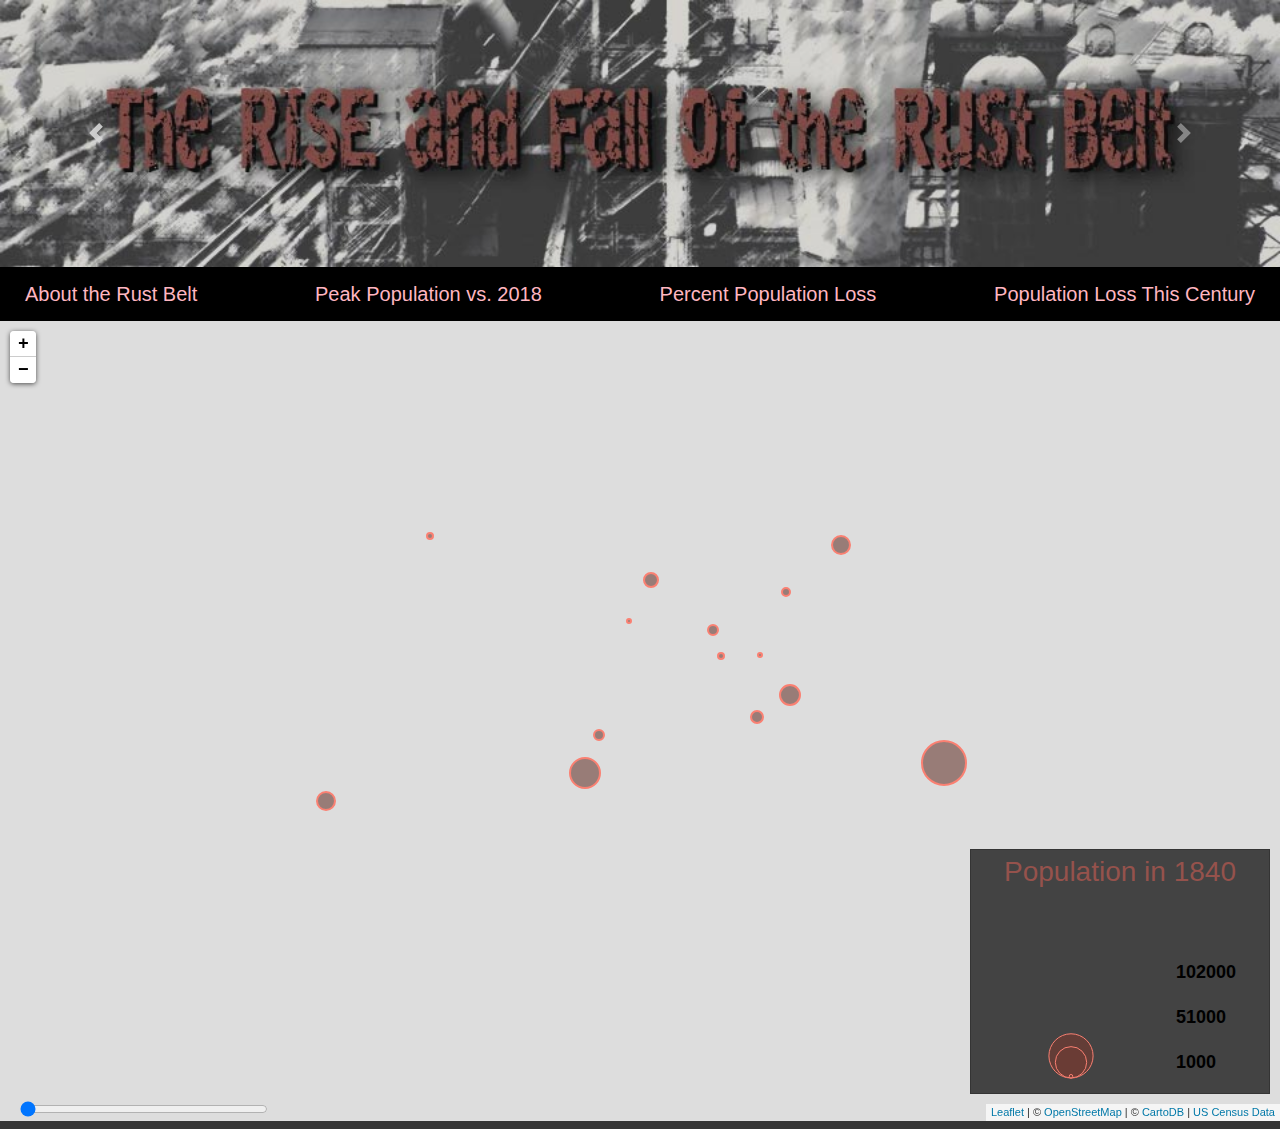
==== index.html @ b7c52be9 "Rust Belt Lab" ====
<!DOCTYPE html>
<html lang="en">

<head>
  <meta charset="UTF-8">
  <meta name="viewport" content="width=device-width, initial-scale=1.0">
  <meta http-equiv="X-UA-Compatible" content="ie=edge">
  <title>The Rise and Fall of the Rustbelt</title>
  <link rel="stylesheet" href="css/bootstrap.min.css">
  <link rel="stylesheet" href="css/leaflet.css">
  <link rel="stylesheet" href="css/style.css">
</head>

<body>
  <div id="wrapper">
    <div id="carouselExampleFade" class="carousel slide carousel-fade" data-ride="carousel">
      <div class="carousel-inner">
        <div class="carousel-item active">
          <img class="d-block w-100 h-10" src="img/title1.jpg" alt="First slide">
        </div>
        <div class="carousel-item">
          <img class="d-block w-100" src="img/title2.jpg" alt="Second slide">
        </div>
        <div class="carousel-item">
          <img class="d-block w-100" src="img/title3.jpg" alt="Third slide">
        </div>
        <div class="carousel-item">
          <img class="d-block w-100" src="img/title4.jpg" alt="Fourth slide">
        </div>
        <div class="carousel-item">
          <img class="d-block w-100" src="img/title5.jpg" alt="Fifth slide">
        </div>
      </div>
      <a class="carousel-control-prev" href="#carouselExampleFade" role="button" data-slide="prev">
        <span class="carousel-control-prev-icon" aria-hidden="true"></span>
        <span class="sr-only">Previous</span>
      </a>
      <a class="carousel-control-next" href="#carouselExampleFade" role="button" data-slide="next">
        <span class="carousel-control-next-icon" aria-hidden="true"></span>
        <span class="sr-only">Next</span>
      </a>
    </div>
    <!-- <img src="img/Title.svg" alt="The Rise and Fall of the Rust Belt"></img> -->
    <nav id="navBar" class="navbar navbar-inverse navbar-fixed-top" role="navigation">
      <div class="container-fluid">
        <a href id="aboutButton" data-toggle="modal" data-target="#about">About the Rust Belt</a>
        <a href id="aboutButton" data-toggle="modal" data-target="#PopLoss">Peak Population vs. 2018</a>
        <a href id="aboutButton" data-toggle="modal" data-target="#totalLoss">Percent Population Loss</a>
        <a href id="aboutButton" data-toggle="modal" data-target="#recentLoss">Population Loss This Century</a>
        <!-- <a href id="aboutButton" data-toggle="modal" data-target="#Pop4">Pop4</a> -->
      </div>
    </nav>
    <div id="about" class="modal fade" role="dialog" style="display: none;">
      <div class="modal-dialog">
        <div id="modal-header" class="modal-header modalHeadFoot">
          <h3 class="modal-title">The History of the "Rust Belt"</h3>
          <button id="x" type="button" class="close" data-dismiss="modal">x</button>
        </div>
        <div id="modalBody" class="modal-body">
          <p>The "Rust Belt" refers to portions of the Great Lakes, Midwest, and mid-Atlantic
            United States which was characterized by cities built on mining and manufacturing
            industies. With easy access to transport options via railroads, the Great Lakes,
            and rivers, as well as proximity to mines to supply the factories, massive
            population growth occurred throughout the region from the mid 19th to mid 20th
            centuries.</p>

          <p>By the mid 20th century, however, automation began replacing factory
            jobs. By the 1970's and 1980's, manufacturing began moving overseas, causing
            many of the area factories to shut down. The economy of the region took a
            major hit during this time, with population falling for many major cities.
            Walter Mondale dubbed the region the "Rust Belt", referring to the thousands
            of factories left abandoned and ruined. Those cities that were unable to
            adapt to a new economy continue to shrink today.</p>
        </div>
        <div id="modalHeadFoot" class="modal-footer">
          <button id="modalButton" type="button" class="btn" data-dismiss="modal">Close</button>
        </div>
      </div>
    </div>
    <div id="PopLoss" class="modal fade" role="dialog" style="display: none;">
      <div class="modal-dialog">
        <div id="modal-header" class="modal-header modalHeadFoot">
          <h3 class="modal-title">Peak Population vs. Current</h3>
          <button id="x" type="button" class="close" data-dismiss="modal">x</button>
        </div>
        <div id="modalBody" class="modal-body">
          <style type="text/css">
            .tg {
              border-collapse: collapse;
              border-spacing: 10px;
            }

            .tg td {
              font-family: Tahoma, Geneva, sans-serif;
              font-size: 14px;
              padding: 15px 7px;
              border-style: solid;
              border-width: 1px;
              overflow: hidden;
              word-break: normal;
              border-color: #343434;
            }

            .tg th {
              font-family: Tahoma, Geneva, sans-serif;
              font-size: 14px;
              font-weight: normal;
              padding: 15px 7px;
              border-style: solid;
              border-width: 1px;
              overflow: hidden;
              word-break: normal;
              border-color: #343434;
            }

            .tg .tg-cly1 {
              text-align: left;
              vertical-align: middle
            }

            .tg .tg-smw1 {
              color: #95524c;
              font-weight: bold;
              font-size: 16px;
              font-family: Tahoma, Geneva, sans-serif !important;
              border-color: #343434;
              text-align: left;
              vertical-align: middle
            }
          </style>
          <table class="tg">
            <tr>
              <th class="tg-cly1"></th>
              <th class="tg-smw1">Maximum<br>Population</th>
              <th class="tg-smw1">2018<br>Population</th>
            </tr>
            <tr>
              <td class="tg-smw1">Detroit</td>
              <td class="tg-cly1">1849568</td>
              <td class="tg-cly1">672662</td>
            </tr>
            <tr>
              <td class="tg-smw1">Baltimore</td>
              <td class="tg-cly1">949708</td>
              <td class="tg-cly1">602495</td>
            </tr>
            <tr>
              <td class="tg-smw1">Cleveland</td>
              <td class="tg-cly1">914808</td>
              <td class="tg-cly1">383793</td>
            </tr>
            <tr>
              <td class="tg-smw1">St. Louis</td>
              <td class="tg-cly1">856796</td>
              <td class="tg-cly1">302838</td>
            </tr>
            <tr>
              <td class="tg-smw1">Milwaukee</td>
              <td class="tg-cly1">741324</td>
              <td class="tg-cly1">592025</td>
            </tr>
            <tr>
              <td class="tg-smw1">Pittsburgh</td>
              <td class="tg-cly1">676806</td>
              <td class="tg-cly1">301048</td>
            </tr>
            <tr>
              <td class="tg-smw1">Buffalo</td>
              <td class="tg-cly1">580132</td>
              <td class="tg-cly1">256304</td>
            </tr>
            <tr>
              <td class="tg-smw1">Cincinnati</td>
              <td class="tg-cly1">503998</td>
              <td class="tg-cly1">302605</td>
            </tr>
            <tr>
              <td class="tg-smw1">Toledo</td>
              <td class="tg-cly1">383818</td>
              <td class="tg-cly1">274975</td>
            </tr>
            <tr>
              <td class="tg-smw1">Akron</td>
              <td class="tg-cly1">290351</td>
              <td class="tg-cly1">198006</td>
            </tr>
            <tr>
              <td class="tg-smw1">Dayton</td>
              <td class="tg-cly1">262332</td>
              <td class="tg-cly1">140640</td>
            </tr>
            <tr>
              <td class="tg-smw1">Syracuse</td>
              <td class="tg-cly1">220583</td>
              <td class="tg-cly1">142749</td>
            </tr>
            <tr>
              <td class="tg-smw1">Flint</td>
              <td class="tg-cly1">196940</td>
              <td class="tg-cly1">95943</td>
            </tr>
            <tr>
              <td class="tg-smw1">Gary</td>
              <td class="tg-cly1">178320</td>
              <td class="tg-cly1">75282</td>
            </tr>
            <tr>
              <td class="tg-smw1">Youngstown</td>
              <td class="tg-cly1">170002</td>
              <td class="tg-cly1">64958</td>
            </tr>
            <tr>
              <td class="tg-smw1">Erie</td>
              <td class="tg-cly1">138440</td>
              <td class="tg-cly1">96471</td>
            </tr>
            <tr>
              <td class="tg-smw1">South Bend</td>
              <td class="tg-cly1">132445</td>
              <td class="tg-cly1">101860</td>
            </tr>
            <tr>
              <td class="tg-smw1">Canton</td>
              <td class="tg-cly1">116912</td>
              <td class="tg-cly1">70458</td>
            </tr>
            <tr>
              <td class="tg-smw1">Decatur</td>
              <td class="tg-cly1">94081</td>
              <td class="tg-cly1">71290</td>
            </tr>
            <tr>
              <td class="tg-smw1">Wheeling</td>
              <td class="tg-cly1">61659</td>
              <td class="tg-cly1">26771</td>
            </tr>
          </table>
        </div>
        <div id="modalHeadFoot" class="modal-footer">
          <button id="modalButton" type="button" class="btn" data-dismiss="modal">Close</button>
        </div>
      </div>
    </div>
    <div id="totalLoss" class="modal fade" role="dialog" style="display: none;">
      <div class="modal-dialog">
        <div id="modal-header" class="modal-header modalHeadFoot">
          <h3 class="modal-title">Percent Population Loss</h3>
          <button id="x" type="button" class="close" data-dismiss="modal">x</button>
        </div>
        <div id="modalBody" class="modal-body">
          <style type="text/css">
            .tg {
              border-collapse: collapse;
              border-spacing: 0;
            }

            .tg td {
              font-family: Tahoma, Geneva, sans-serif;
              font-size: 14px;
              padding: 10px 15px;
              border-style: solid;
              border-width: 1px;
              overflow: hidden;
              word-break: normal;
              border-color: #343434;
            }

            .tg th {
              font-family: Tahoma, Geneva, sans-serif;
              font-size: 14px;
              font-weight: normal;
              padding: 10px 15px;
              border-style: solid;
              border-width: 1px;
              overflow: hidden;
              word-break: normal;
              border-color: #343434;
            }

            .tg .tg-cly1 {
              text-align: left;
              vertical-align: middle
            }

            .tg .tg-vs35 {
              font-weight: bold;
              font-family: Tahoma, Geneva, sans-serif !important;
              color: #95524c;
              border-color: #343434;
              text-align: left;
              vertical-align: middle
            }
          </style>
          <table class="tg">
            <tr>
              <th class="tg-vs35"></th>
              <th class="tg-vs35">Percent Population<br>&nbsp;&nbsp;Loss</th>
              <th class="tg-vs35">Population Loss</th>
            </tr>
            <tr>
              <td class="tg-vs35">St. Louis</td>
              <td class="tg-cly1">64.65%</td>
              <td class="tg-cly1">553958</td>
            </tr>
            <tr>
              <td class="tg-vs35">Detroit</td>
              <td class="tg-cly1">63.63%</td>
              <td class="tg-cly1">1176906</td>
            </tr>
            <tr>
              <td class="tg-vs35">Youngstown</td>
              <td class="tg-cly1">61.79%</td>
              <td class="tg-cly1">105044</td>
            </tr>
            <tr>
              <td class="tg-vs35">Cleveland</td>
              <td class="tg-cly1">58.05%</td>
              <td class="tg-cly1">531015</td>
            </tr>
            <tr>
              <td class="tg-vs35">Gary</td>
              <td class="tg-cly1">57.78%</td>
              <td class="tg-cly1">103038</td>
            </tr>
            <tr>
              <td class="tg-vs35">Wheeling</td>
              <td class="tg-cly1">56.58%</td>
              <td class="tg-cly1">34888</td>
            </tr>
            <tr>
              <td class="tg-vs35">Buffalo</td>
              <td class="tg-cly1">55.82%</td>
              <td class="tg-cly1">323828</td>
            </tr>
            <tr>
              <td class="tg-vs35">Pittsburgh</td>
              <td class="tg-cly1">55.52%</td>
              <td class="tg-cly1">375758</td>
            </tr>
            <tr>
              <td class="tg-vs35">Flint</td>
              <td class="tg-cly1">51.28%</td>
              <td class="tg-cly1">100997</td>
            </tr>
            <tr>
              <td class="tg-vs35">Dayton</td>
              <td class="tg-cly1">46.39%</td>
              <td class="tg-cly1">121692</td>
            </tr>
            <tr>
              <td class="tg-vs35">Cincinnati</td>
              <td class="tg-cly1">39.96%</td>
              <td class="tg-cly1">201393</td>
            </tr>
            <tr>
              <td class="tg-vs35">Canton</td>
              <td class="tg-cly1">39.73%</td>
              <td class="tg-cly1">46454</td>
            </tr>
            <tr>
              <td class="tg-vs35">Baltimore</td>
              <td class="tg-cly1">36.56%</td>
              <td class="tg-cly1">347213</td>
            </tr>
            <tr>
              <td class="tg-vs35">Syracuse</td>
              <td class="tg-cly1">35.29%</td>
              <td class="tg-cly1">77834</td>
            </tr>
            <tr>
              <td class="tg-vs35">Akron</td>
              <td class="tg-cly1">31.80%</td>
              <td class="tg-cly1">92345</td>
            </tr>
            <tr>
              <td class="tg-vs35">Erie</td>
              <td class="tg-cly1">30.32%</td>
              <td class="tg-cly1">41969</td>
            </tr>
            <tr>
              <td class="tg-vs35">Toledo</td>
              <td class="tg-cly1">28.36%</td>
              <td class="tg-cly1">108843</td>
            </tr>
            <tr>
              <td class="tg-vs35">Decatur</td>
              <td class="tg-cly1">24.22%</td>
              <td class="tg-cly1">22791</td>
            </tr>
            <tr>
              <td class="tg-vs35">South Bend</td>
              <td class="tg-cly1">23.09%</td>
              <td class="tg-cly1">30585</td>
            </tr>
            <tr>
              <td class="tg-vs35">Milwaukee</td>
              <td class="tg-cly1">20.14%</td>
              <td class="tg-cly1">149299</td>
            </tr>
          </table>
        </div>
        <div id="modalHeadFoot" class="modal-footer">
          <button id="modalButton" type="button" class="btn" data-dismiss="modal">Close</button>
        </div>
      </div>
    </div>
    <div id="recentLoss" class="modal fade" role="dialog" style="display: none;">
      <div class="modal-dialog">
        <div id="modal-header" class="modal-header modalHeadFoot">
          <h3 class="modal-title">Recent Population Trends</h3>
          <button id="x" type="button" class="close" data-dismiss="modal">x</button>
        </div>
        <div id="modalBody" class="modal-body">
          <p>Many Rust Belt cities shown here continue to struggle with population loss
            even as suburbs continue to expand around them. Of the cities studied,
            <b style="color:LightSalmon !important">Detroit, Gary, Flint, Youngstown,</b>
            and <b style="color:LightSalmon !important">Cleveland</b> have fared the worst,
            losing over 20% of their population since 2000. </p>
          <p><b style="color:LightSalmon !important">Syracuse</b> and <b style="color:LightSalmon !important">Milwaukee</b>
            meanwhile saw the least loss in the last 20 years, at under 3%. </p>
          <p>While the area continues to provide manufacturing, cities are expanding into
            newer industies such as biotech, nanotech, robotics, creative industries, polymers,
            and even casinos and convention centers for recovery. </p>
        </div>
        <div id="modalHeadFoot" class="modal-footer">
          <button id="modalButton" type="button" class="btn" data-dismiss="modal">Close</button>
        </div>
      </div>
    </div>
    <div id="map"></div>
  </div>
  <!--scripts-->
  <script src="js/jquery-3.4.1.js" type="text/javascript"></script>
  <script src="js/leaflet.js" type="text/javascript"></script>
  <script src="js/bootstrap.min.js" type="text/javascript"></script>
  <script src="js/main.js" type="text/javascript"></script>
</body>

</html>
---- css/leaflet.css ----
/* required styles */

.leaflet-pane,
.leaflet-tile,
.leaflet-marker-icon,
.leaflet-marker-shadow,
.leaflet-tile-container,
.leaflet-pane > svg,
.leaflet-pane > canvas,
.leaflet-zoom-box,
.leaflet-image-layer,
.leaflet-layer {
	position: absolute;
	left: 0;
	top: 0;
	}
.leaflet-container {
	overflow: hidden;
	}
.leaflet-tile,
.leaflet-marker-icon,
.leaflet-marker-shadow {
	-webkit-user-select: none;
	   -moz-user-select: none;
	        user-select: none;
	  -webkit-user-drag: none;
	}
/* Prevents IE11 from highlighting tiles in blue */
.leaflet-tile::selection {
	background: transparent;
}
/* Safari renders non-retina tile on retina better with this, but Chrome is worse */
.leaflet-safari .leaflet-tile {
	image-rendering: -webkit-optimize-contrast;
	}
/* hack that prevents hw layers "stretching" when loading new tiles */
.leaflet-safari .leaflet-tile-container {
	width: 1600px;
	height: 1600px;
	-webkit-transform-origin: 0 0;
	}
.leaflet-marker-icon,
.leaflet-marker-shadow {
	display: block;
	}
/* .leaflet-container svg: reset svg max-width decleration shipped in Joomla! (joomla.org) 3.x */
/* .leaflet-container img: map is broken in FF if you have max-width: 100% on tiles */
.leaflet-container .leaflet-overlay-pane svg,
.leaflet-container .leaflet-marker-pane img,
.leaflet-container .leaflet-shadow-pane img,
.leaflet-container .leaflet-tile-pane img,
.leaflet-container img.leaflet-image-layer,
.leaflet-container .leaflet-tile {
	max-width: none !important;
	max-height: none !important;
	}

.leaflet-container.leaflet-touch-zoom {
	-ms-touch-action: pan-x pan-y;
	touch-action: pan-x pan-y;
	}
.leaflet-container.leaflet-touch-drag {
	-ms-touch-action: pinch-zoom;
	/* Fallback for FF which doesn't support pinch-zoom */
	touch-action: none;
	touch-action: pinch-zoom;
}
.leaflet-container.leaflet-touch-drag.leaflet-touch-zoom {
	-ms-touch-action: none;
	touch-action: none;
}
.leaflet-container {
	-webkit-tap-highlight-color: transparent;
}
.leaflet-container a {
	-webkit-tap-highlight-color: rgba(51, 181, 229, 0.4);
}
.leaflet-tile {
	filter: inherit;
	visibility: hidden;
	}
.leaflet-tile-loaded {
	visibility: inherit;
	}
.leaflet-zoom-box {
	width: 0;
	height: 0;
	-moz-box-sizing: border-box;
	     box-sizing: border-box;
	z-index: 800;
	}
/* workaround for https://bugzilla.mozilla.org/show_bug.cgi?id=888319 */
.leaflet-overlay-pane svg {
	-moz-user-select: none;
	}

.leaflet-pane         { z-index: 400; }

.leaflet-tile-pane    { z-index: 200; }
.leaflet-overlay-pane { z-index: 400; }
.leaflet-shadow-pane  { z-index: 500; }
.leaflet-marker-pane  { z-index: 600; }
.leaflet-tooltip-pane   { z-index: 650; }
.leaflet-popup-pane   { z-index: 700; }

.leaflet-map-pane canvas { z-index: 100; }
.leaflet-map-pane svg    { z-index: 200; }

.leaflet-vml-shape {
	width: 1px;
	height: 1px;
	}
.lvml {
	behavior: url(#default#VML);
	display: inline-block;
	position: absolute;
	}


/* control positioning */

.leaflet-control {
	position: relative;
	z-index: 800;
	pointer-events: visiblePainted; /* IE 9-10 doesn't have auto */
	pointer-events: auto;
	}
.leaflet-top,
.leaflet-bottom {
	position: absolute;
	z-index: 1000;
	pointer-events: none;
	}
.leaflet-top {
	top: 0;
	}
.leaflet-right {
	right: 0;
	}
.leaflet-bottom {
	bottom: 0;
	}
.leaflet-left {
	left: 0;
	}
.leaflet-control {
	float: left;
	clear: both;
	}
.leaflet-right .leaflet-control {
	float: right;
	}
.leaflet-top .leaflet-control {
	margin-top: 10px;
	}
.leaflet-bottom .leaflet-control {
	margin-bottom: 10px;
	}
.leaflet-left .leaflet-control {
	margin-left: 10px;
	}
.leaflet-right .leaflet-control {
	margin-right: 10px;
	}


/* zoom and fade animations */

.leaflet-fade-anim .leaflet-tile {
	will-change: opacity;
	}
.leaflet-fade-anim .leaflet-popup {
	opacity: 0;
	-webkit-transition: opacity 0.2s linear;
	   -moz-transition: opacity 0.2s linear;
	        transition: opacity 0.2s linear;
	}
.leaflet-fade-anim .leaflet-map-pane .leaflet-popup {
	opacity: 1;
	}
.leaflet-zoom-animated {
	-webkit-transform-origin: 0 0;
	    -ms-transform-origin: 0 0;
	        transform-origin: 0 0;
	}
.leaflet-zoom-anim .leaflet-zoom-animated {
	will-change: transform;
	}
.leaflet-zoom-anim .leaflet-zoom-animated {
	-webkit-transition: -webkit-transform 0.25s cubic-bezier(0,0,0.25,1);
	   -moz-transition:    -moz-transform 0.25s cubic-bezier(0,0,0.25,1);
	        transition:         transform 0.25s cubic-bezier(0,0,0.25,1);
	}
.leaflet-zoom-anim .leaflet-tile,
.leaflet-pan-anim .leaflet-tile {
	-webkit-transition: none;
	   -moz-transition: none;
	        transition: none;
	}

.leaflet-zoom-anim .leaflet-zoom-hide {
	visibility: hidden;
	}


/* cursors */

.leaflet-interactive {
	cursor: pointer;
	}
.leaflet-grab {
	cursor: -webkit-grab;
	cursor:    -moz-grab;
	cursor:         grab;
	}
.leaflet-crosshair,
.leaflet-crosshair .leaflet-interactive {
	cursor: crosshair;
	}
.leaflet-popup-pane,
.leaflet-control {
	cursor: auto;
	}
.leaflet-dragging .leaflet-grab,
.leaflet-dragging .leaflet-grab .leaflet-interactive,
.leaflet-dragging .leaflet-marker-draggable {
	cursor: move;
	cursor: -webkit-grabbing;
	cursor:    -moz-grabbing;
	cursor:         grabbing;
	}

/* marker & overlays interactivity */
.leaflet-marker-icon,
.leaflet-marker-shadow,
.leaflet-image-layer,
.leaflet-pane > svg path,
.leaflet-tile-container {
	pointer-events: none;
	}

.leaflet-marker-icon.leaflet-interactive,
.leaflet-image-layer.leaflet-interactive,
.leaflet-pane > svg path.leaflet-interactive,
svg.leaflet-image-layer.leaflet-interactive path {
	pointer-events: visiblePainted; /* IE 9-10 doesn't have auto */
	pointer-events: auto;
	}

/* visual tweaks */

.leaflet-container {
	background: #ddd;
	outline: 0;
	}
.leaflet-container a {
	color: #0078A8;
	}
.leaflet-container a.leaflet-active {
	outline: 2px solid orange;
	}
.leaflet-zoom-box {
	border: 2px dotted #38f;
	background: rgba(255,255,255,0.5);
	}


/* general typography */
.leaflet-container {
	font: 12px/1.5 "Helvetica Neue", Arial, Helvetica, sans-serif;
	}


/* general toolbar styles */

.leaflet-bar {
	box-shadow: 0 1px 5px rgba(0,0,0,0.65);
	border-radius: 4px;
	}
.leaflet-bar a,
.leaflet-bar a:hover {
	background-color: #fff;
	border-bottom: 1px solid #ccc;
	width: 26px;
	height: 26px;
	line-height: 26px;
	display: block;
	text-align: center;
	text-decoration: none;
	color: black;
	}
.leaflet-bar a,
.leaflet-control-layers-toggle {
	background-position: 50% 50%;
	background-repeat: no-repeat;
	display: block;
	}
.leaflet-bar a:hover {
	background-color: #f4f4f4;
	}
.leaflet-bar a:first-child {
	border-top-left-radius: 4px;
	border-top-right-radius: 4px;
	}
.leaflet-bar a:last-child {
	border-bottom-left-radius: 4px;
	border-bottom-right-radius: 4px;
	border-bottom: none;
	}
.leaflet-bar a.leaflet-disabled {
	cursor: default;
	background-color: #f4f4f4;
	color: #bbb;
	}

.leaflet-touch .leaflet-bar a {
	width: 30px;
	height: 30px;
	line-height: 30px;
	}
.leaflet-touch .leaflet-bar a:first-child {
	border-top-left-radius: 2px;
	border-top-right-radius: 2px;
	}
.leaflet-touch .leaflet-bar a:last-child {
	border-bottom-left-radius: 2px;
	border-bottom-right-radius: 2px;
	}

/* zoom control */

.leaflet-control-zoom-in,
.leaflet-control-zoom-out {
	font: bold 18px 'Lucida Console', Monaco, monospace;
	text-indent: 1px;
	}

.leaflet-touch .leaflet-control-zoom-in, .leaflet-touch .leaflet-control-zoom-out  {
	font-size: 22px;
	}


/* layers control */

.leaflet-control-layers {
	box-shadow: 0 1px 5px rgba(0,0,0,0.4);
	background: #fff;
	border-radius: 5px;
	}
.leaflet-control-layers-toggle {
	background-image: url(images/layers.png);
	width: 36px;
	height: 36px;
	}
.leaflet-retina .leaflet-control-layers-toggle {
	background-image: url(images/layers-2x.png);
	background-size: 26px 26px;
	}
.leaflet-touch .leaflet-control-layers-toggle {
	width: 44px;
	height: 44px;
	}
.leaflet-control-layers .leaflet-control-layers-list,
.leaflet-control-layers-expanded .leaflet-control-layers-toggle {
	display: none;
	}
.leaflet-control-layers-expanded .leaflet-control-layers-list {
	display: block;
	position: relative;
	}
.leaflet-control-layers-expanded {
	padding: 6px 10px 6px 6px;
	color: #333;
	background: #fff;
	}
.leaflet-control-layers-scrollbar {
	overflow-y: scroll;
	overflow-x: hidden;
	padding-right: 5px;
	}
.leaflet-control-layers-selector {
	margin-top: 2px;
	position: relative;
	top: 1px;
	}
.leaflet-control-layers label {
	display: block;
	}
.leaflet-control-layers-separator {
	height: 0;
	border-top: 1px solid #ddd;
	margin: 5px -10px 5px -6px;
	}

/* Default icon URLs */
.leaflet-default-icon-path {
	background-image: url(images/marker-icon.png);
	}


/* attribution and scale controls */

.leaflet-container .leaflet-control-attribution {
	background: #fff;
	background: rgba(255, 255, 255, 0.7);
	margin: 0;
	}
.leaflet-control-attribution,
.leaflet-control-scale-line {
	padding: 0 5px;
	color: #333;
	}
.leaflet-control-attribution a {
	text-decoration: none;
	}
.leaflet-control-attribution a:hover {
	text-decoration: underline;
	}
.leaflet-container .leaflet-control-attribution,
.leaflet-container .leaflet-control-scale {
	font-size: 11px;
	}
.leaflet-left .leaflet-control-scale {
	margin-left: 5px;
	}
.leaflet-bottom .leaflet-control-scale {
	margin-bottom: 5px;
	}
.leaflet-control-scale-line {
	border: 2px solid #777;
	border-top: none;
	line-height: 1.1;
	padding: 2px 5px 1px;
	font-size: 11px;
	white-space: nowrap;
	overflow: hidden;
	-moz-box-sizing: border-box;
	     box-sizing: border-box;

	background: #fff;
	background: rgba(255, 255, 255, 0.5);
	}
.leaflet-control-scale-line:not(:first-child) {
	border-top: 2px solid #777;
	border-bottom: none;
	margin-top: -2px;
	}
.leaflet-control-scale-line:not(:first-child):not(:last-child) {
	border-bottom: 2px solid #777;
	}

.leaflet-touch .leaflet-control-attribution,
.leaflet-touch .leaflet-control-layers,
.leaflet-touch .leaflet-bar {
	box-shadow: none;
	}
.leaflet-touch .leaflet-control-layers,
.leaflet-touch .leaflet-bar {
	border: 2px solid rgba(0,0,0,0.2);
	background-clip: padding-box;
	}


/* popup */

.leaflet-popup {
	position: absolute;
	text-align: center;
	margin-bottom: 20px;
	}
.leaflet-popup-content-wrapper {
	padding: 1px;
	text-align: left;
	border-radius: 12px;
	}
.leaflet-popup-content {
	margin: 13px 19px;
	line-height: 1.4;
	}
.leaflet-popup-content p {
	margin: 18px 0;
	}
.leaflet-popup-tip-container {
	width: 40px;
	height: 20px;
	position: absolute;
	left: 50%;
	margin-left: -20px;
	overflow: hidden;
	pointer-events: none;
	}
.leaflet-popup-tip {
	width: 17px;
	height: 17px;
	padding: 1px;

	margin: -10px auto 0;

	-webkit-transform: rotate(45deg);
	   -moz-transform: rotate(45deg);
	    -ms-transform: rotate(45deg);
	        transform: rotate(45deg);
	}
.leaflet-popup-content-wrapper,
.leaflet-popup-tip {
	background: white;
	color: #333;
	box-shadow: 0 3px 14px rgba(0,0,0,0.4);
	}
.leaflet-container a.leaflet-popup-close-button {
	position: absolute;
	top: 0;
	right: 0;
	padding: 4px 4px 0 0;
	border: none;
	text-align: center;
	width: 18px;
	height: 14px;
	font: 16px/14px Tahoma, Verdana, sans-serif;
	color: #c3c3c3;
	text-decoration: none;
	font-weight: bold;
	background: transparent;
	}
.leaflet-container a.leaflet-popup-close-button:hover {
	color: #999;
	}
.leaflet-popup-scrolled {
	overflow: auto;
	border-bottom: 1px solid #ddd;
	border-top: 1px solid #ddd;
	}

.leaflet-oldie .leaflet-popup-content-wrapper {
	zoom: 1;
	}
.leaflet-oldie .leaflet-popup-tip {
	width: 24px;
	margin: 0 auto;

	-ms-filter: "progid:DXImageTransform.Microsoft.Matrix(M11=0.70710678, M12=0.70710678, M21=-0.70710678, M22=0.70710678)";
	filter: progid:DXImageTransform.Microsoft.Matrix(M11=0.70710678, M12=0.70710678, M21=-0.70710678, M22=0.70710678);
	}
.leaflet-oldie .leaflet-popup-tip-container {
	margin-top: -1px;
	}

.leaflet-oldie .leaflet-control-zoom,
.leaflet-oldie .leaflet-control-layers,
.leaflet-oldie .leaflet-popup-content-wrapper,
.leaflet-oldie .leaflet-popup-tip {
	border: 1px solid #999;
	}


/* div icon */

.leaflet-div-icon {
	background: #fff;
	border: 1px solid #666;
	}


/* Tooltip */
/* Base styles for the element that has a tooltip */
.leaflet-tooltip {
	position: absolute;
	padding: 6px;
	background-color: #fff;
	border: 1px solid #fff;
	border-radius: 3px;
	color: #222;
	white-space: nowrap;
	-webkit-user-select: none;
	-moz-user-select: none;
	-ms-user-select: none;
	user-select: none;
	pointer-events: none;
	box-shadow: 0 1px 3px rgba(0,0,0,0.4);
	}
.leaflet-tooltip.leaflet-clickable {
	cursor: pointer;
	pointer-events: auto;
	}
.leaflet-tooltip-top:before,
.leaflet-tooltip-bottom:before,
.leaflet-tooltip-left:before,
.leaflet-tooltip-right:before {
	position: absolute;
	pointer-events: none;
	border: 6px solid transparent;
	background: transparent;
	content: "";
	}

/* Directions */

.leaflet-tooltip-bottom {
	margin-top: 6px;
}
.leaflet-tooltip-top {
	margin-top: -6px;
}
.leaflet-tooltip-bottom:before,
.leaflet-tooltip-top:before {
	left: 50%;
	margin-left: -6px;
	}
.leaflet-tooltip-top:before {
	bottom: 0;
	margin-bottom: -12px;
	border-top-color: #fff;
	}
.leaflet-tooltip-bottom:before {
	top: 0;
	margin-top: -12px;
	margin-left: -6px;
	border-bottom-color: #fff;
	}
.leaflet-tooltip-left {
	margin-left: -6px;
}
.leaflet-tooltip-right {
	margin-left: 6px;
}
.leaflet-tooltip-left:before,
.leaflet-tooltip-right:before {
	top: 50%;
	margin-top: -6px;
	}
.leaflet-tooltip-left:before {
	right: 0;
	margin-right: -12px;
	border-left-color: #fff;
	}
.leaflet-tooltip-right:before {
	left: 0;
	margin-left: -12px;
	border-right-color: #fff;
	}
---- css/style.css ----
/* CSS by Kerry J Hanko - 2020 */

@font-face {
  font-family: destroy_;
  src: url('fonts/destroy_-webfont.woff')
}

html, body {
  background: #343434;
  color: LightPink;
  line-height: 1.7;
}

img {
  align-items: center;
  margin-bottom: 0;
  width: 100%;
}

div {
  font-family: sans-serif;
}

h1 {
  font-family: sans-serif;
  margin-top: 0px;
  display: inline-block;
  text-align: center;
  color: #95524c;
  line-height: 1;
}

h2 {
  margin-top: 0;
  font-family: sans-serif;
  display: inline-block;
  text-align: center;
  color: #95524c;
  line-height: 1;
  width: 70%;
}

h3, h4 {
  margin: 0;
  text-align: center;
  color: #95524c;
}

button {
  position: right;
}

a, svg, #modalButton {
  color: LightPink;
}

a:hover, #x {
  color: #95524c;
}

#wrapper {
  padding-top: 0px;
  margin: 0px;
}

#modalBody, #modal-header, #modal-dialog {
  background: black;
  opacity: 70%;  ;
}

#navBar {
  width: 100%;
  padding: 10px;
  font-size: 20px;
  background: Black;
  color: LightPink;
  display: inline-flex;
}

#map {
  height: 800px;
  width: 100%;
  display: inline-block;
}

#carouselExampleFade {
  opacity: 80%;
}

#temporal-legend {
  color: LightPink;
  font-weight: bold;
  font-size: 1.5em;
}

#attribute-legend {
  font-weight: bold;
  font-size: 1.5em;
  color: LightPink;
}

.sequence-control-container {
  width: 350px;
  height: 30px;
  padding: 10px;
  line-height: 45px;
}

.legend-control-container {
  width: 300px;
  background-color: #434343;
  border: solid #343434 1px;
  padding: 5px;
}

.range-slider {
  width: 75%;
}

.leaflet-popup-content p {
  margin: 0.2em 0;
  text-align: center;
}
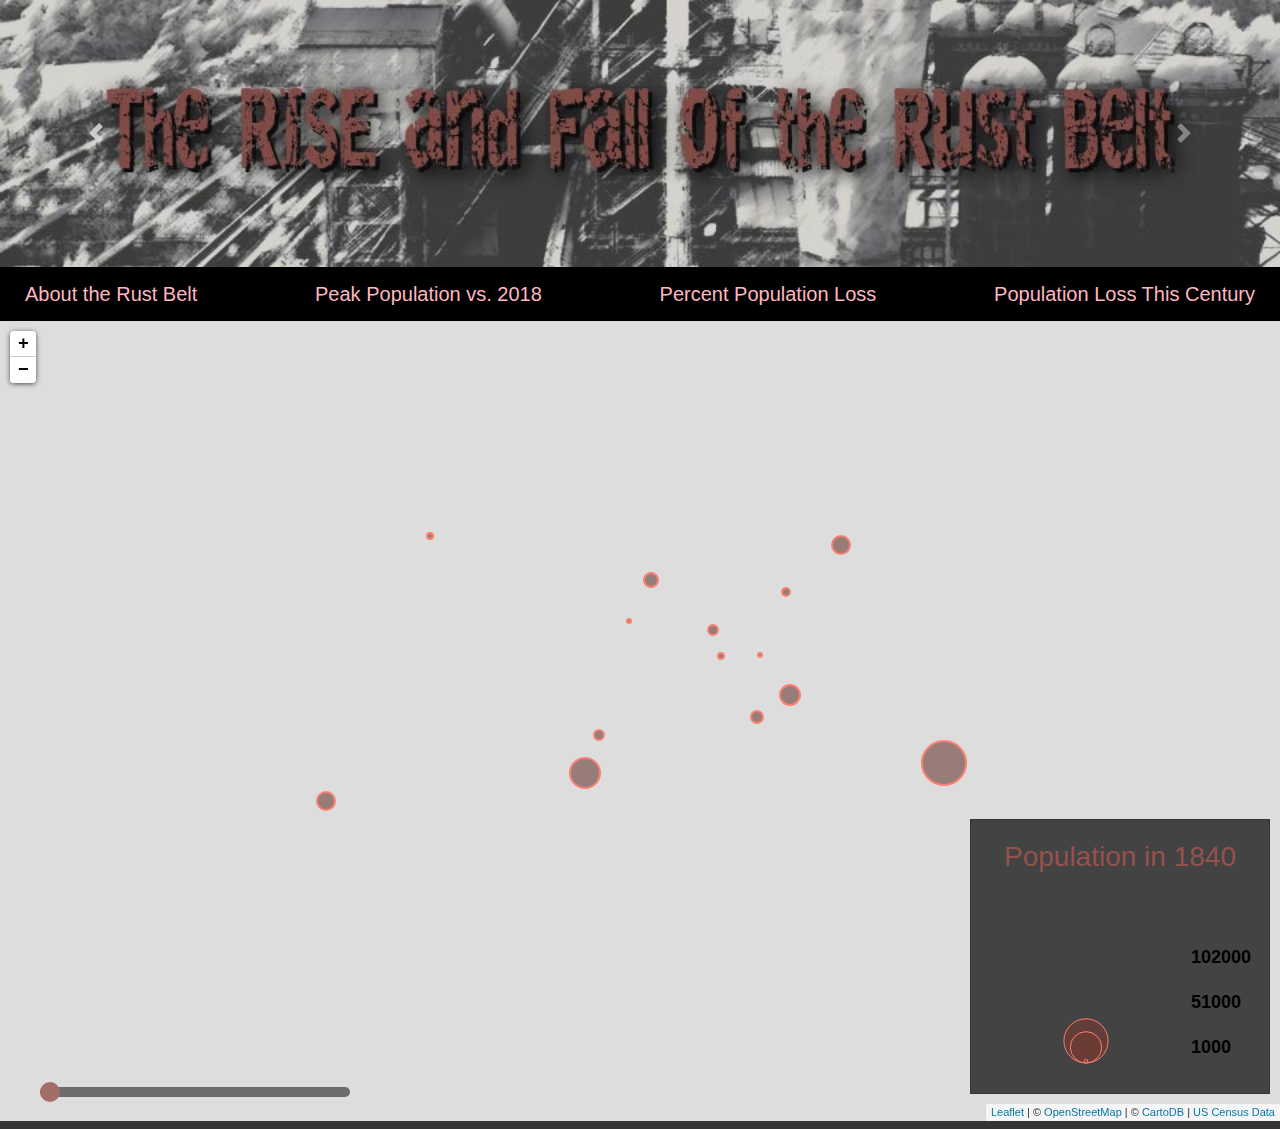
==== commit 40a9162d: "Adjusted appearance of sliding bar and updated population charts to place comma dividers to make num" ====
--- a/index.html
+++ b/index.html
@@ -136,103 +136,103 @@
             </tr>
             <tr>
               <td class="tg-smw1">Detroit</td>
-              <td class="tg-cly1">1849568</td>
-              <td class="tg-cly1">672662</td>
+              <td class="tg-cly1">1,849,568</td>
+              <td class="tg-cly1">672,662</td>
             </tr>
             <tr>
               <td class="tg-smw1">Baltimore</td>
-              <td class="tg-cly1">949708</td>
-              <td class="tg-cly1">602495</td>
+              <td class="tg-cly1">949,708</td>
+              <td class="tg-cly1">602,495</td>
             </tr>
             <tr>
               <td class="tg-smw1">Cleveland</td>
-              <td class="tg-cly1">914808</td>
-              <td class="tg-cly1">383793</td>
+              <td class="tg-cly1">914,808</td>
+              <td class="tg-cly1">383,793</td>
             </tr>
             <tr>
               <td class="tg-smw1">St. Louis</td>
-              <td class="tg-cly1">856796</td>
-              <td class="tg-cly1">302838</td>
+              <td class="tg-cly1">856,796</td>
+              <td class="tg-cly1">302,838</td>
             </tr>
             <tr>
               <td class="tg-smw1">Milwaukee</td>
-              <td class="tg-cly1">741324</td>
-              <td class="tg-cly1">592025</td>
+              <td class="tg-cly1">741,324</td>
+              <td class="tg-cly1">592,025</td>
             </tr>
             <tr>
               <td class="tg-smw1">Pittsburgh</td>
-              <td class="tg-cly1">676806</td>
-              <td class="tg-cly1">301048</td>
+              <td class="tg-cly1">676,806</td>
+              <td class="tg-cly1">301,048</td>
             </tr>
             <tr>
               <td class="tg-smw1">Buffalo</td>
-              <td class="tg-cly1">580132</td>
-              <td class="tg-cly1">256304</td>
+              <td class="tg-cly1">580,132</td>
+              <td class="tg-cly1">256,304</td>
             </tr>
             <tr>
               <td class="tg-smw1">Cincinnati</td>
-              <td class="tg-cly1">503998</td>
-              <td class="tg-cly1">302605</td>
+              <td class="tg-cly1">503,998</td>
+              <td class="tg-cly1">302,605</td>
             </tr>
             <tr>
               <td class="tg-smw1">Toledo</td>
-              <td class="tg-cly1">383818</td>
-              <td class="tg-cly1">274975</td>
+              <td class="tg-cly1">383,818</td>
+              <td class="tg-cly1">274,975</td>
             </tr>
             <tr>
               <td class="tg-smw1">Akron</td>
-              <td class="tg-cly1">290351</td>
-              <td class="tg-cly1">198006</td>
+              <td class="tg-cly1">290,351</td>
+              <td class="tg-cly1">198,006</td>
             </tr>
             <tr>
               <td class="tg-smw1">Dayton</td>
-              <td class="tg-cly1">262332</td>
-              <td class="tg-cly1">140640</td>
+              <td class="tg-cly1">262,332</td>
+              <td class="tg-cly1">140,640</td>
             </tr>
             <tr>
               <td class="tg-smw1">Syracuse</td>
-              <td class="tg-cly1">220583</td>
-              <td class="tg-cly1">142749</td>
+              <td class="tg-cly1">220,583</td>
+              <td class="tg-cly1">142,749</td>
             </tr>
             <tr>
               <td class="tg-smw1">Flint</td>
-              <td class="tg-cly1">196940</td>
-              <td class="tg-cly1">95943</td>
+              <td class="tg-cly1">196,940</td>
+              <td class="tg-cly1">95,943</td>
             </tr>
             <tr>
               <td class="tg-smw1">Gary</td>
-              <td class="tg-cly1">178320</td>
-              <td class="tg-cly1">75282</td>
+              <td class="tg-cly1">178,320</td>
+              <td class="tg-cly1">75,282</td>
             </tr>
             <tr>
               <td class="tg-smw1">Youngstown</td>
-              <td class="tg-cly1">170002</td>
-              <td class="tg-cly1">64958</td>
+              <td class="tg-cly1">170,002</td>
+              <td class="tg-cly1">64,958</td>
             </tr>
             <tr>
               <td class="tg-smw1">Erie</td>
-              <td class="tg-cly1">138440</td>
-              <td class="tg-cly1">96471</td>
+              <td class="tg-cly1">138,440</td>
+              <td class="tg-cly1">96,471</td>
             </tr>
             <tr>
               <td class="tg-smw1">South Bend</td>
-              <td class="tg-cly1">132445</td>
-              <td class="tg-cly1">101860</td>
+              <td class="tg-cly1">132,445</td>
+              <td class="tg-cly1">101,860</td>
             </tr>
             <tr>
               <td class="tg-smw1">Canton</td>
-              <td class="tg-cly1">116912</td>
-              <td class="tg-cly1">70458</td>
+              <td class="tg-cly1">116,912</td>
+              <td class="tg-cly1">70,458</td>
             </tr>
             <tr>
               <td class="tg-smw1">Decatur</td>
-              <td class="tg-cly1">94081</td>
-              <td class="tg-cly1">71290</td>
+              <td class="tg-cly1">94,081</td>
+              <td class="tg-cly1">71,290</td>
             </tr>
             <tr>
               <td class="tg-smw1">Wheeling</td>
-              <td class="tg-cly1">61659</td>
-              <td class="tg-cly1">26771</td>
+              <td class="tg-cly1">61,659</td>
+              <td class="tg-cly1">26,771</td>
             </tr>
           </table>
         </div>
@@ -300,102 +300,102 @@
             <tr>
               <td class="tg-vs35">St. Louis</td>
               <td class="tg-cly1">64.65%</td>
-              <td class="tg-cly1">553958</td>
+              <td class="tg-cly1">553,958</td>
             </tr>
             <tr>
               <td class="tg-vs35">Detroit</td>
               <td class="tg-cly1">63.63%</td>
-              <td class="tg-cly1">1176906</td>
+              <td class="tg-cly1">1,176,906</td>
             </tr>
             <tr>
               <td class="tg-vs35">Youngstown</td>
               <td class="tg-cly1">61.79%</td>
-              <td class="tg-cly1">105044</td>
+              <td class="tg-cly1">105,044</td>
             </tr>
             <tr>
               <td class="tg-vs35">Cleveland</td>
               <td class="tg-cly1">58.05%</td>
-              <td class="tg-cly1">531015</td>
+              <td class="tg-cly1">531,015</td>
             </tr>
             <tr>
               <td class="tg-vs35">Gary</td>
               <td class="tg-cly1">57.78%</td>
-              <td class="tg-cly1">103038</td>
+              <td class="tg-cly1">103,038</td>
             </tr>
             <tr>
               <td class="tg-vs35">Wheeling</td>
               <td class="tg-cly1">56.58%</td>
-              <td class="tg-cly1">34888</td>
+              <td class="tg-cly1">34,888</td>
             </tr>
             <tr>
               <td class="tg-vs35">Buffalo</td>
               <td class="tg-cly1">55.82%</td>
-              <td class="tg-cly1">323828</td>
+              <td class="tg-cly1">323,828</td>
             </tr>
             <tr>
               <td class="tg-vs35">Pittsburgh</td>
               <td class="tg-cly1">55.52%</td>
-              <td class="tg-cly1">375758</td>
+              <td class="tg-cly1">375,758</td>
             </tr>
             <tr>
               <td class="tg-vs35">Flint</td>
               <td class="tg-cly1">51.28%</td>
-              <td class="tg-cly1">100997</td>
+              <td class="tg-cly1">100,997</td>
             </tr>
             <tr>
               <td class="tg-vs35">Dayton</td>
               <td class="tg-cly1">46.39%</td>
-              <td class="tg-cly1">121692</td>
+              <td class="tg-cly1">121,692</td>
             </tr>
             <tr>
               <td class="tg-vs35">Cincinnati</td>
               <td class="tg-cly1">39.96%</td>
-              <td class="tg-cly1">201393</td>
+              <td class="tg-cly1">201,393</td>
             </tr>
             <tr>
               <td class="tg-vs35">Canton</td>
               <td class="tg-cly1">39.73%</td>
-              <td class="tg-cly1">46454</td>
+              <td class="tg-cly1">46,454</td>
             </tr>
             <tr>
               <td class="tg-vs35">Baltimore</td>
               <td class="tg-cly1">36.56%</td>
-              <td class="tg-cly1">347213</td>
+              <td class="tg-cly1">347,213</td>
             </tr>
             <tr>
               <td class="tg-vs35">Syracuse</td>
               <td class="tg-cly1">35.29%</td>
-              <td class="tg-cly1">77834</td>
+              <td class="tg-cly1">77,834</td>
             </tr>
             <tr>
               <td class="tg-vs35">Akron</td>
               <td class="tg-cly1">31.80%</td>
-              <td class="tg-cly1">92345</td>
+              <td class="tg-cly1">92,345</td>
             </tr>
             <tr>
               <td class="tg-vs35">Erie</td>
               <td class="tg-cly1">30.32%</td>
-              <td class="tg-cly1">41969</td>
+              <td class="tg-cly1">41,969</td>
             </tr>
             <tr>
               <td class="tg-vs35">Toledo</td>
               <td class="tg-cly1">28.36%</td>
-              <td class="tg-cly1">108843</td>
+              <td class="tg-cly1">108,843</td>
             </tr>
             <tr>
               <td class="tg-vs35">Decatur</td>
               <td class="tg-cly1">24.22%</td>
-              <td class="tg-cly1">22791</td>
+              <td class="tg-cly1">22,791</td>
             </tr>
             <tr>
               <td class="tg-vs35">South Bend</td>
               <td class="tg-cly1">23.09%</td>
-              <td class="tg-cly1">30585</td>
+              <td class="tg-cly1">30,585</td>
             </tr>
             <tr>
               <td class="tg-vs35">Milwaukee</td>
               <td class="tg-cly1">20.14%</td>
-              <td class="tg-cly1">149299</td>
+              <td class="tg-cly1">149,299</td>
             </tr>
           </table>
         </div>
--- a/css/style.css
+++ b/css/style.css
@@ -1,9 +1,4 @@
 /* CSS by Kerry J Hanko - 2020 */
-
-@font-face {
-  font-family: destroy_;
-  src: url('fonts/destroy_-webfont.woff')
-}
 
 html, body {
   background: #343434;
@@ -101,8 +96,8 @@
 
 .sequence-control-container {
   width: 350px;
-  height: 30px;
-  padding: 10px;
+  height: 60px;
+  padding: 20px;
   line-height: 45px;
 }
 
@@ -110,11 +105,38 @@
   width: 300px;
   background-color: #434343;
   border: solid #343434 1px;
-  padding: 5px;
+  padding: 20px;
 }
 
 .range-slider {
-  width: 75%;
+  -webkit-appearance: none;
+  width: 100%;
+  height: 10px;
+  margin: 10px;
+  border-radius: 15px;
+  background: #505050;
+  outline: none;
+  opacity: 0.8;
+  -webkit-transition: .2s;
+  transition: opacity .2s;
+}
+
+.range-slider::-webkit-slider-thumb {
+  -webkit-appearance: none;
+  appearance:none;
+  width: 20px;
+  height: 20px;
+  border-radius: 50%;
+  background: #95524c;
+  cursor: pointer;
+}
+
+.range-slider::-moz-range-thumb {
+  width: 20px;
+  height: 20px;
+  border-radius: 50%;
+  background: #95524c;
+  cursor: pointer;
 }
 
 .leaflet-popup-content p {
